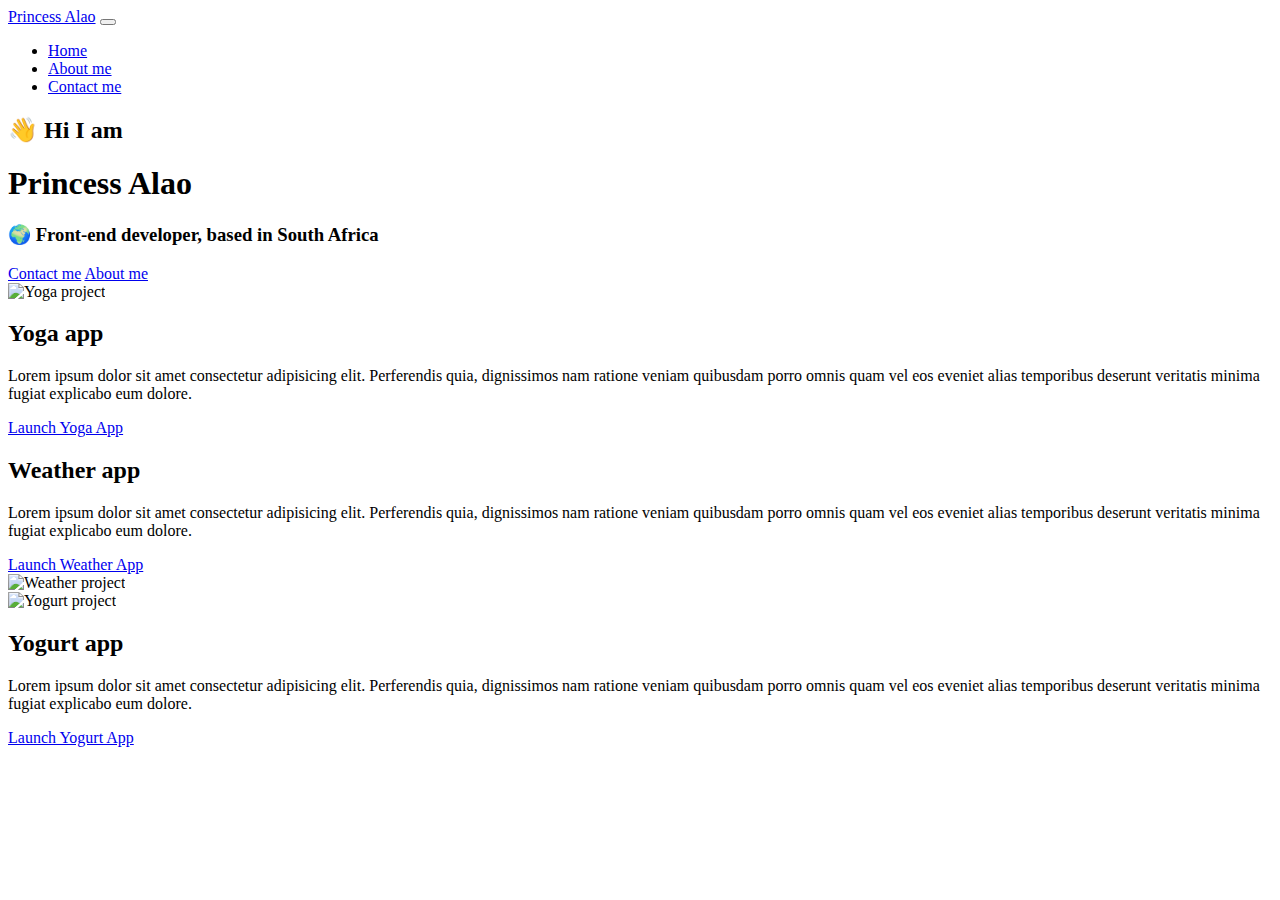
==== index.html @ 86e2a713 "Add files via upload" ====
<!DOCTYPE html>
<html lang="en">

<head>
    <script type="text/javascript"
        src="https://codesandbox.io/public/sse-hooks/sse-hooks.f742b80f43c5a2e0e619b0d97b5886cd.js"></script>
    <script type="text/javascript" src="https://codesandbox.io/static/js/banner.0b5d84a2b.js"></script>

    <meta charset="UTF-8" />
    <meta http-equiv="X-UA-Compatible" content="IE=edge" />
    <meta name="viewport" content="width=device-width, initial-scale=1.0" />
    <meta name="description"
        content="Princess Alao is a front-end developer based in South Africa, check out her projects and contact her for job inquiries" />
    <title>front-end web developer -Princess ALao</title>
    <link href="https://cdn.jsdelivr.net/npm/bootstrap@5.0.0-beta2/dist/css/bootstrap.min.css" rel="stylesheet"
        integrity="sha384-BmbxuPwQa2lc/FVzBcNJ7UAyJxM6wuqIj61tLrc4wSX0szH/Ev+nYRRuWlolflfl" crossorigin="anonymous" />
    <script src="https://cdn.jsdelivr.net/npm/bootstrap@5.0.0-beta2/dist/js/bootstrap.bundle.min.js"
        integrity="sha384-b5kHyXgcpbZJO/tY9Ul7kGkf1S0CWuKcCD38l8YkeH8z8QjE0GmW1gYU5S9FOnJ0"
        crossorigin="anonymous"></script>
    <link rel="stylesheet" href="src/style.css" />
</head>

<body>
    <nav class="navbar navbar-expand-lg navbar-light bg-light fixed-top">
        <div class="container">
            <a class="navbar-brand" href="index.html">Princess Alao</a>
            <button class="navbar-toggler" type="button" data-bs-toggle="collapse" data-bs-target="#navbarNav"
                aria-controls="navbarNav" aria-expanded="false" aria-label="Toggle navigation">
                <span class="navbar-toggler-icon"></span>
            </button>
            <div class="collapse navbar-collapse" id="navbarNav">
                <ul class="navbar-nav">
                    <li class="nav-item">
                        <a class="nav-link active" aria-current="page" href="index.html">Home</a>
                    </li>
                    <li class="nav-item">
                        <a class="nav-link" href="about.html" title="About Princess Alao">About me</a>
                    </li>
                    <li class="nav-item">
                        <a class="nav-link" href="about.html#contact" title="Contact Princess Alao">Contact me</a>
                    </li>
                </ul>
            </div>
        </div>
    </nav>
    <h2 class="text-center">👋 Hi I am</h2>
    <h1 class="text-center">Princess Alao</h1>
    <h3 class="text-center">🌍 Front-end developer, based in South Africa</h3>
    <div class="navigation-links mb-5">
        <a href="about.html#contact" class="primary-link" title="Contact Princess Alao">Contact me</a>
        <a href="about.html" class="secondary-link" title="About Princess Alao">About me</a>
    </div>
    <div class="container">
        <div class="row">
            <div class="col-sm-6">
                <img src="images/yoga.png" alt="Yoga project" class="img-fluid rounded" />
            </div>
            <div class="col-sm-6">
                <h2 class="mb-3">Yoga app</h2>
                <p>
                    Lorem ipsum dolor sit amet consectetur adipisicing elit. Perferendis
                    quia, dignissimos nam ratione veniam quibusdam porro omnis quam vel
                    eos eveniet alias temporibus deserunt veritatis minima fugiat
                    explicabo eum dolore.
                </p>
                <div class="mt-5">
                    <a href="#" class="yoga-link" title="Yoga project">Launch Yoga App</a>
                </div>
            </div>
        </div>
        <div class="row mt-5">
            <div class="col-sm-6">
                <h2 class="mb-3">Weather app</h2>
                <p>
                    Lorem ipsum dolor sit amet consectetur adipisicing elit. Perferendis
                    quia, dignissimos nam ratione veniam quibusdam porro omnis quam vel
                    eos eveniet alias temporibus deserunt veritatis minima fugiat
                    explicabo eum dolore.
                </p>
                <div class="mt-5">
                    <a href="#" class="weather-link" title="Weather project">Launch Weather App</a>
                </div>
            </div>
            <div class="col-sm-6">
                <img src="images/weather.png" alt="Weather project" class="img-fluid rounded" />
            </div>
        </div>
        <div class="row mt-5">
            <div class="col-sm-6">
                <img src="images/yogurt.png" alt="Yogurt project" class="img-fluid rounded" />
            </div>
            <div class="col-sm-6">
                <h2 class="mb-3">Yogurt app</h2>
                <p>
                    Lorem ipsum dolor sit amet consectetur adipisicing elit. Perferendis
                    quia, dignissimos nam ratione veniam quibusdam porro omnis quam vel
                    eos eveniet alias temporibus deserunt veritatis minima fugiat
                    explicabo eum dolore.
                </p>
                <div class="mt-5">
                    <a href="#" class="yogurt-link" title="Yogurt project">Launch Yogurt App</a>
                </div>
            </div>
        </div>
    </div>
</body>

</html>
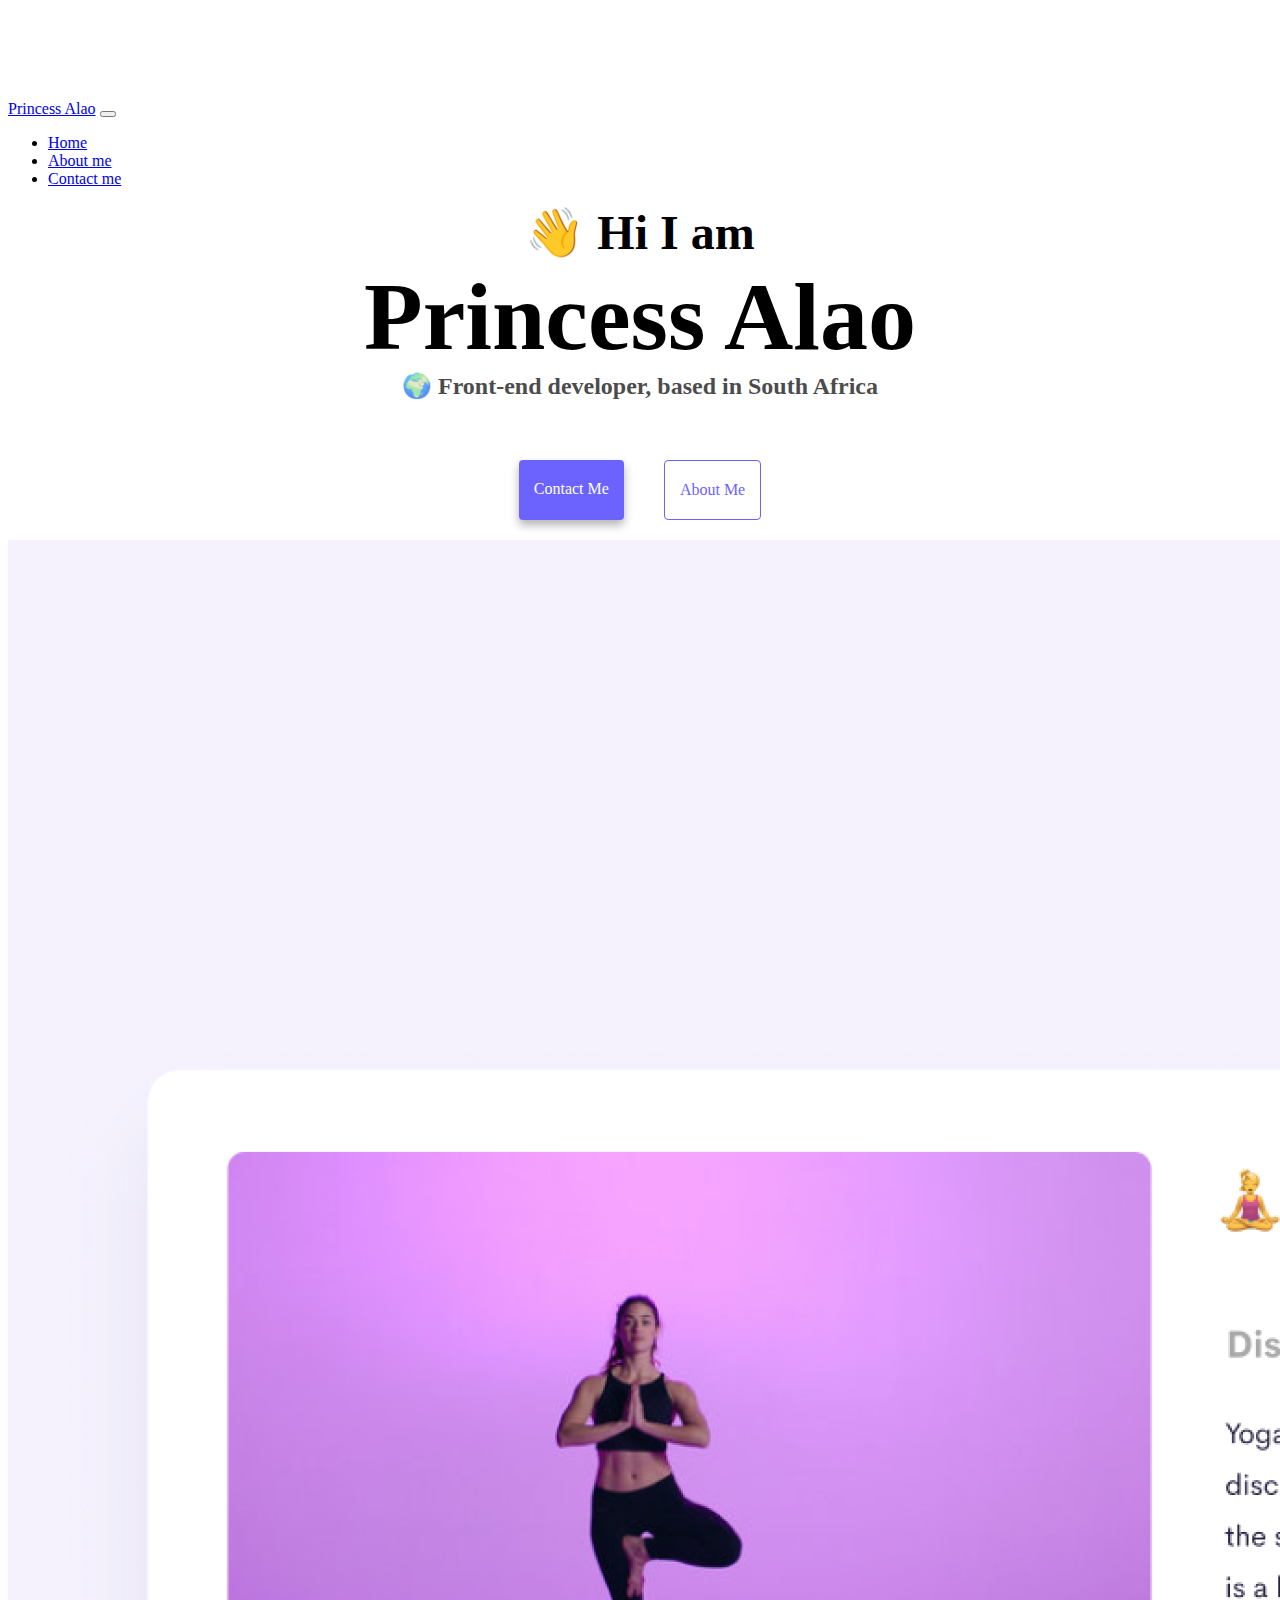
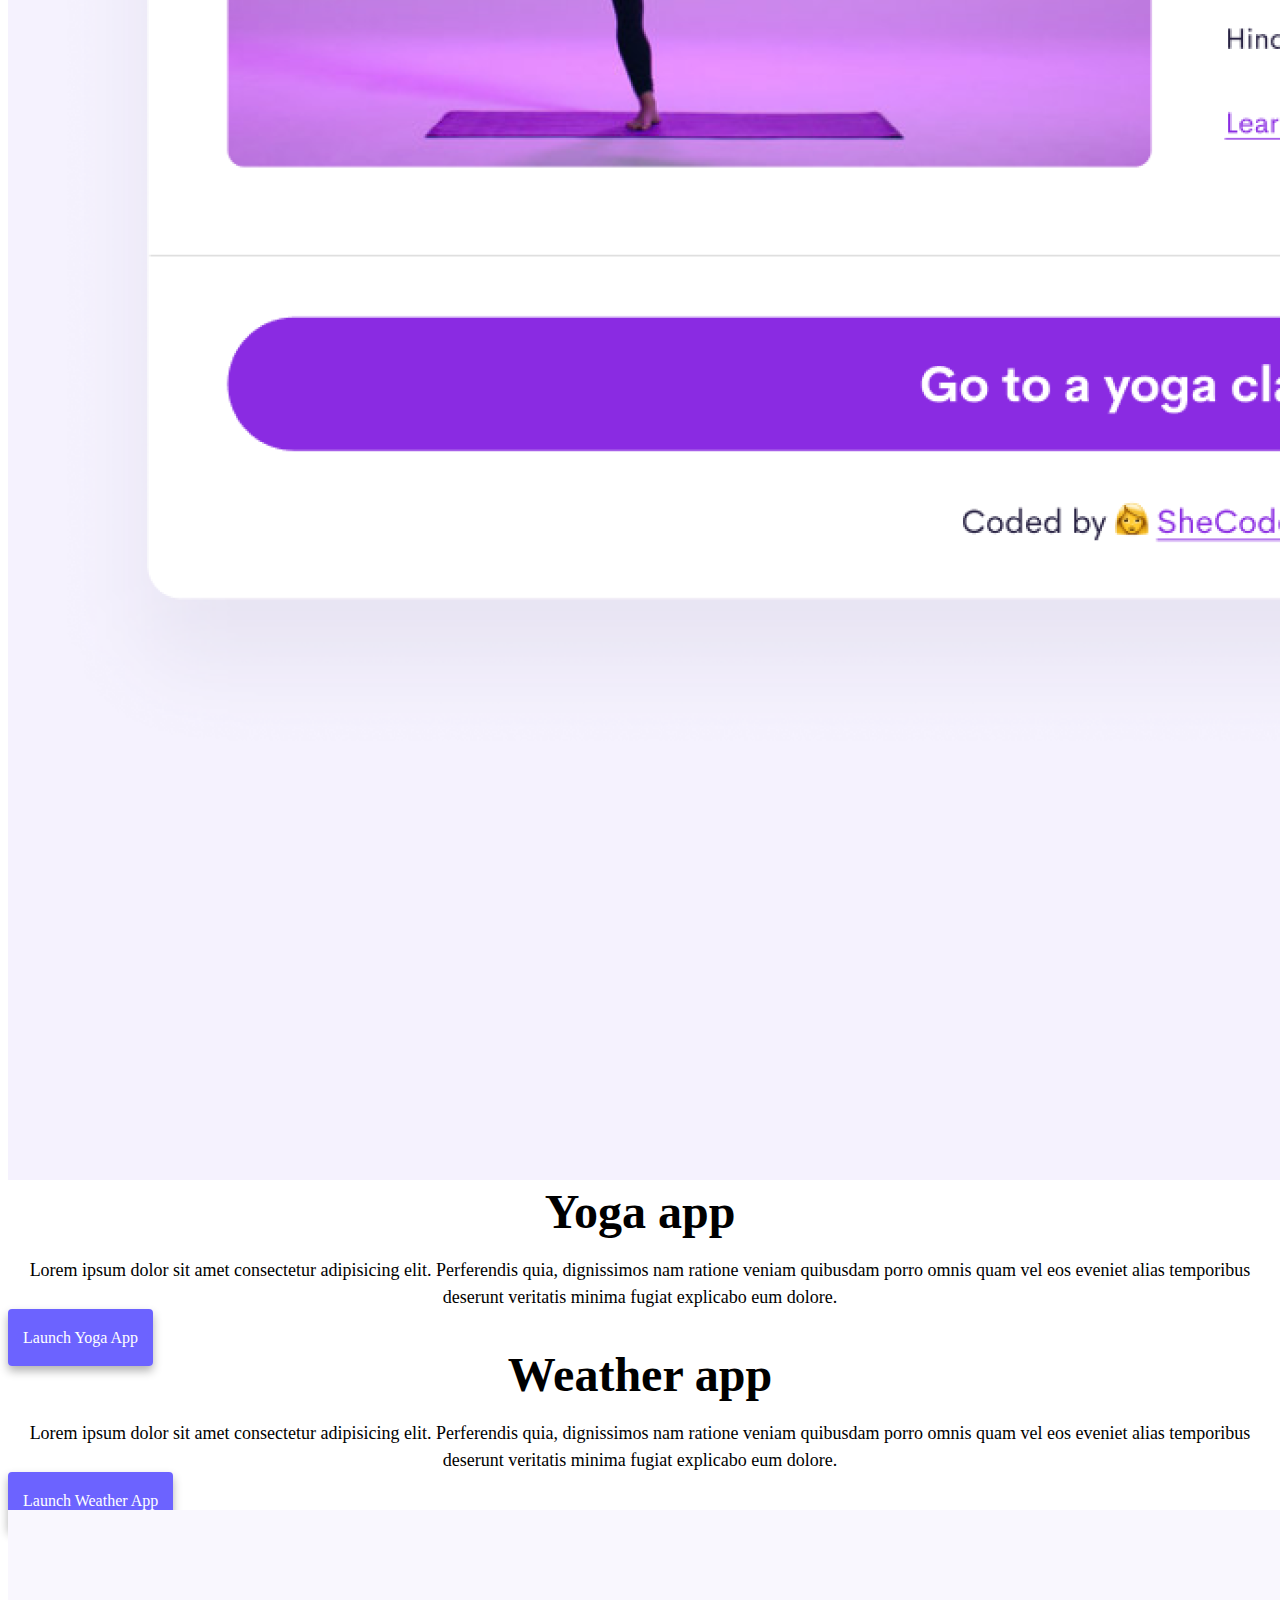
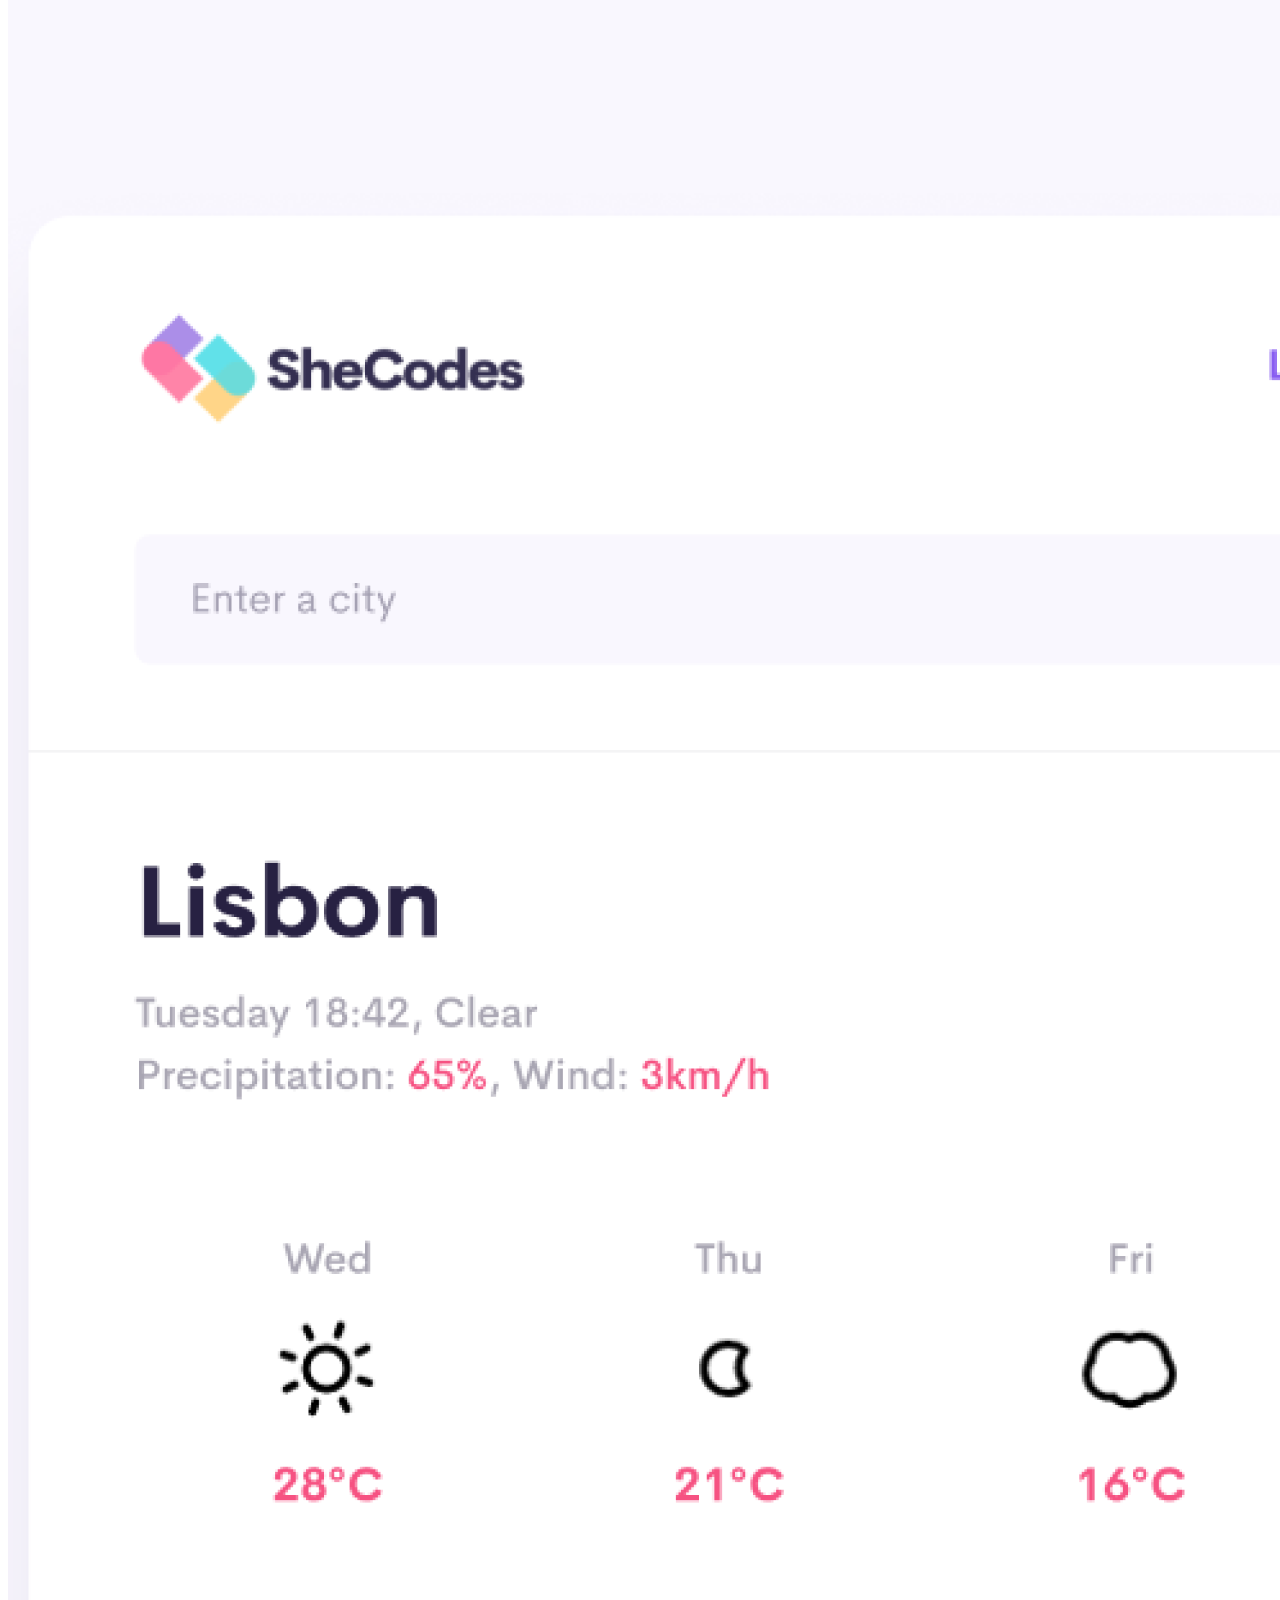
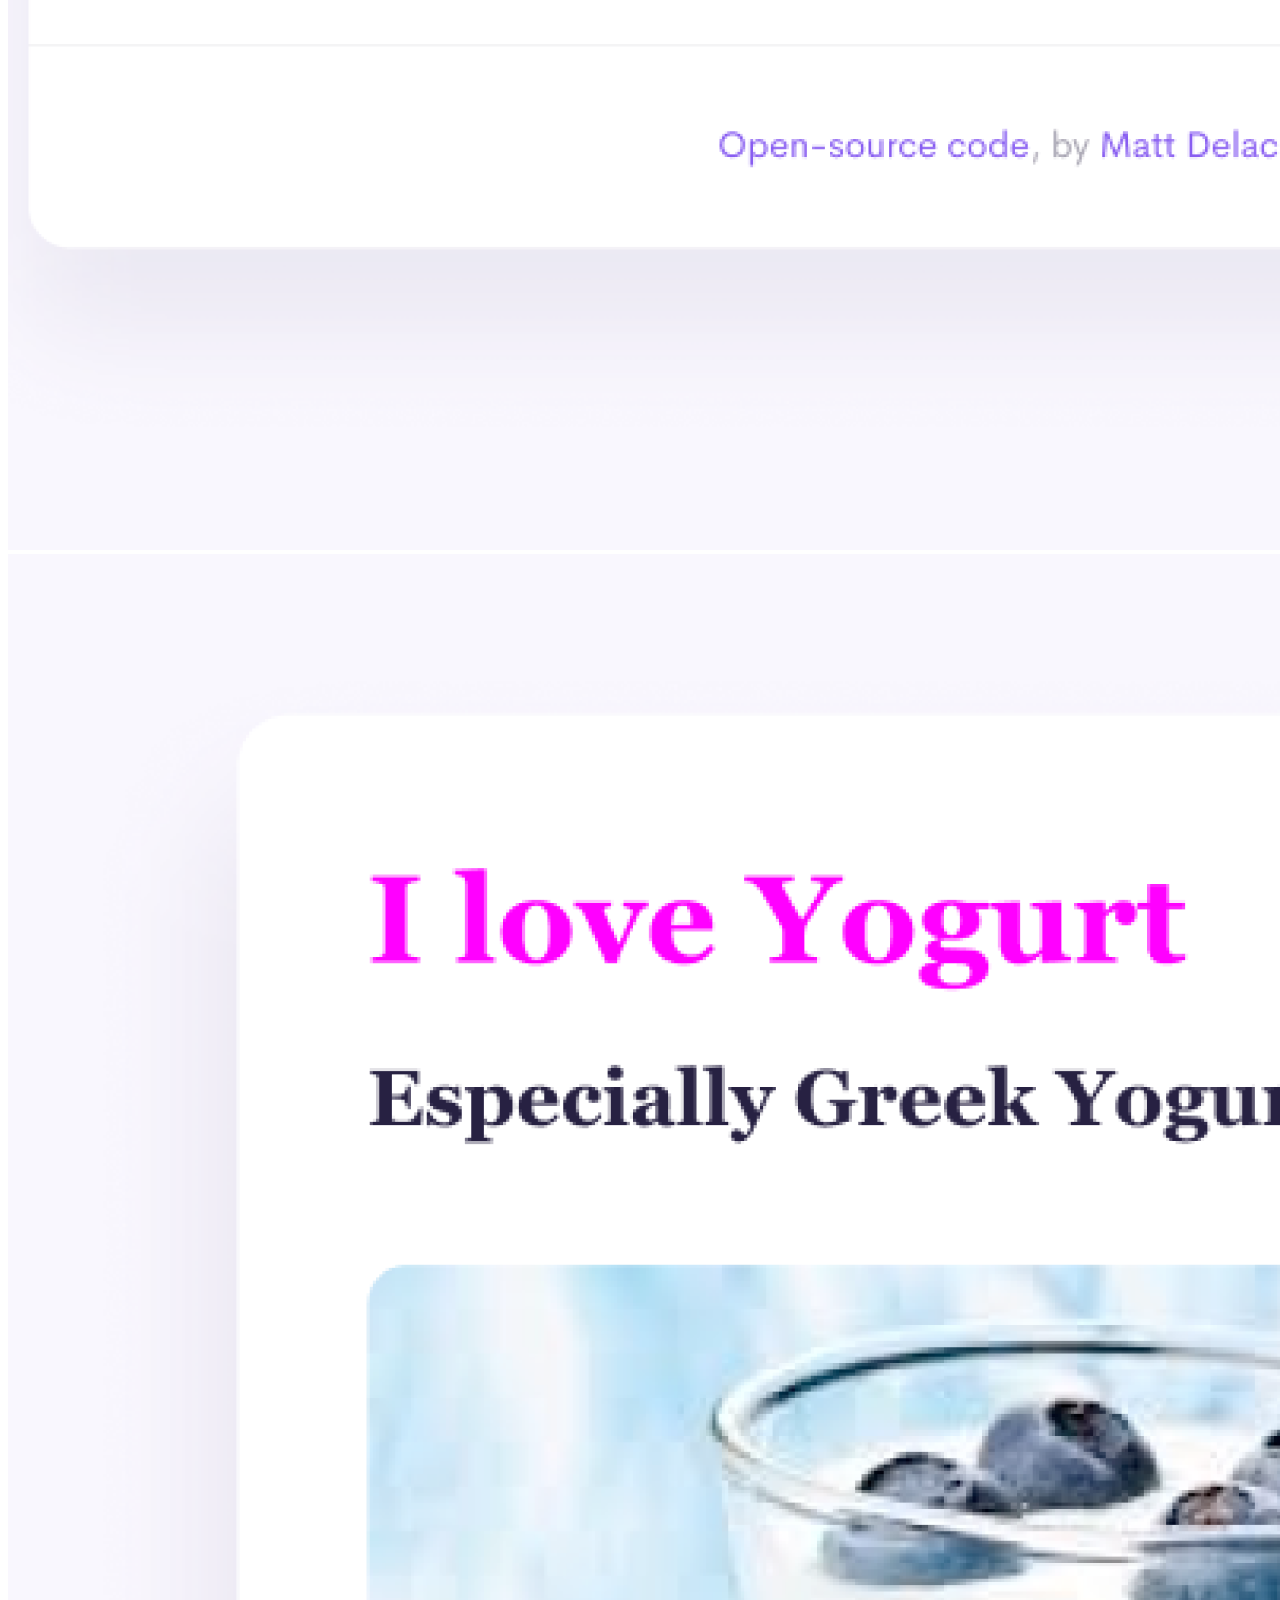
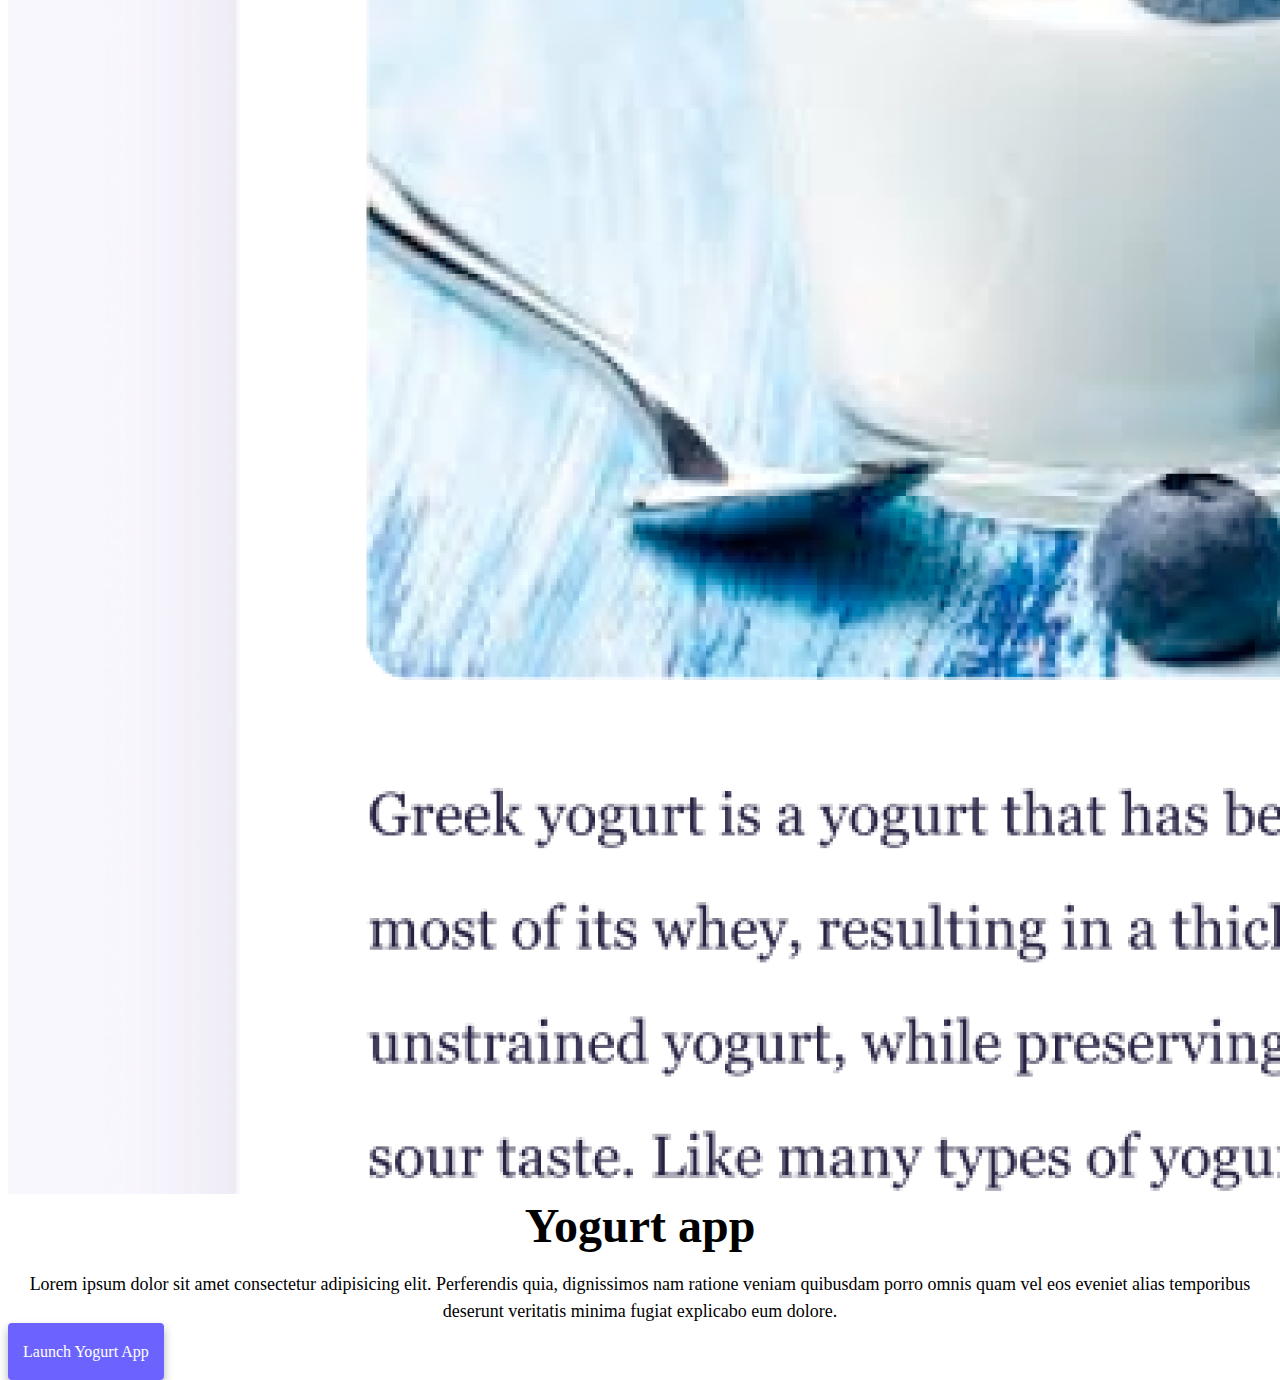
==== commit 2649f53e: "Update index.html" ====
--- a/index.html
+++ b/index.html
@@ -17,7 +17,7 @@
     <script src="https://cdn.jsdelivr.net/npm/bootstrap@5.0.0-beta2/dist/js/bootstrap.bundle.min.js"
         integrity="sha384-b5kHyXgcpbZJO/tY9Ul7kGkf1S0CWuKcCD38l8YkeH8z8QjE0GmW1gYU5S9FOnJ0"
         crossorigin="anonymous"></script>
-    <link rel="stylesheet" href="src/style.css" />
+    <link rel="stylesheet" href="/style.css" />
 </head>
 
 <body>
@@ -53,7 +53,7 @@
     <div class="container">
         <div class="row">
             <div class="col-sm-6">
-                <img src="images/yoga.png" alt="Yoga project" class="img-fluid rounded" />
+                <img src="/yoga.png" alt="Yoga project" class="img-fluid rounded" />
             </div>
             <div class="col-sm-6">
                 <h2 class="mb-3">Yoga app</h2>
@@ -82,12 +82,12 @@
                 </div>
             </div>
             <div class="col-sm-6">
-                <img src="images/weather.png" alt="Weather project" class="img-fluid rounded" />
+                <img src="/weather.png" alt="Weather project" class="img-fluid rounded" />
             </div>
         </div>
         <div class="row mt-5">
             <div class="col-sm-6">
-                <img src="images/yogurt.png" alt="Yogurt project" class="img-fluid rounded" />
+                <img src="/yogurt.png" alt="Yogurt project" class="img-fluid rounded" />
             </div>
             <div class="col-sm-6">
                 <h2 class="mb-3">Yogurt app</h2>
@@ -105,4 +105,4 @@
     </div>
 </body>
 
-</html>+</html>
--- a/style.css
+++ b/style.css
@@ -0,0 +1,113 @@
+:root {
+    --primary-color: #6c63ff;
+    --secondary-color: #f5f2fe;
+    --box-shadow: 0 5px 10px rgba(0, 0, 0, 0.3);
+}
+
+body {
+    margin-top: 100px;
+}
+
+h1,
+h2,
+h3 {
+    margin: 0;
+    text-align: center;
+}
+
+h1 {
+    font-size: 96px;
+}
+
+h2 {
+    font-size: 48px;
+}
+
+h3 {
+    font-size: 24px;
+    opacity: 0.7;
+}
+
+p {
+    font-size: 18px;
+    line-height: 1.5;
+    text-align: center;
+}
+
+.navigation-links {
+    display: flex;
+    margin-top: 40px;
+    justify-content: center;
+}
+
+.navigation-links a {
+    margin: 20px;
+}
+
+.primary-link {
+    border-radius: 4px;
+    padding: 20px 15px;
+    text-decoration: none;
+    text-transform: capitalize;
+    background: var(--primary-color);
+    box-shadow: var(--box-shadow);
+    color: white;
+}
+
+.secondary-link {
+    border-radius: 4px;
+    padding: 20px 15px;
+    text-decoration: none;
+    text-transform: capitalize;
+    color: var(--primary-color);
+    border: 1px solid var(--primary-color);
+}
+
+.contact-link {
+    background: var(--primary-color);
+    box-shadow: var(--box-shadow);
+    color: white;
+}
+
+.about-link {
+    color: var(--primary-color);
+    border: 1px solid var(--primary-color);
+}
+
+.homepage-link {
+    color: var(--primary-color);
+    text-align: center;
+    display: block;
+}
+
+.about-paragraphs {
+    margin: 30px 0;
+}
+
+.about-paragraphs p {
+    margin: 10px;
+}
+
+.email-link {
+    display: flex;
+    justify-content: center;
+    color: var(--primary-color);
+    font-size: 28px;
+    text-decoration: none;
+}
+
+.email-link:hover {
+    text-decoration: underline;
+}
+
+.yoga-link,
+.weather-link,
+.yogurt-link {
+    background: var(--primary-color);
+    box-shadow: var(--box-shadow);
+    color: white;
+    text-decoration: none;
+    text-transform: capitalize;
+    padding: 20px 15px;
+    border-radius: 4px;
+}